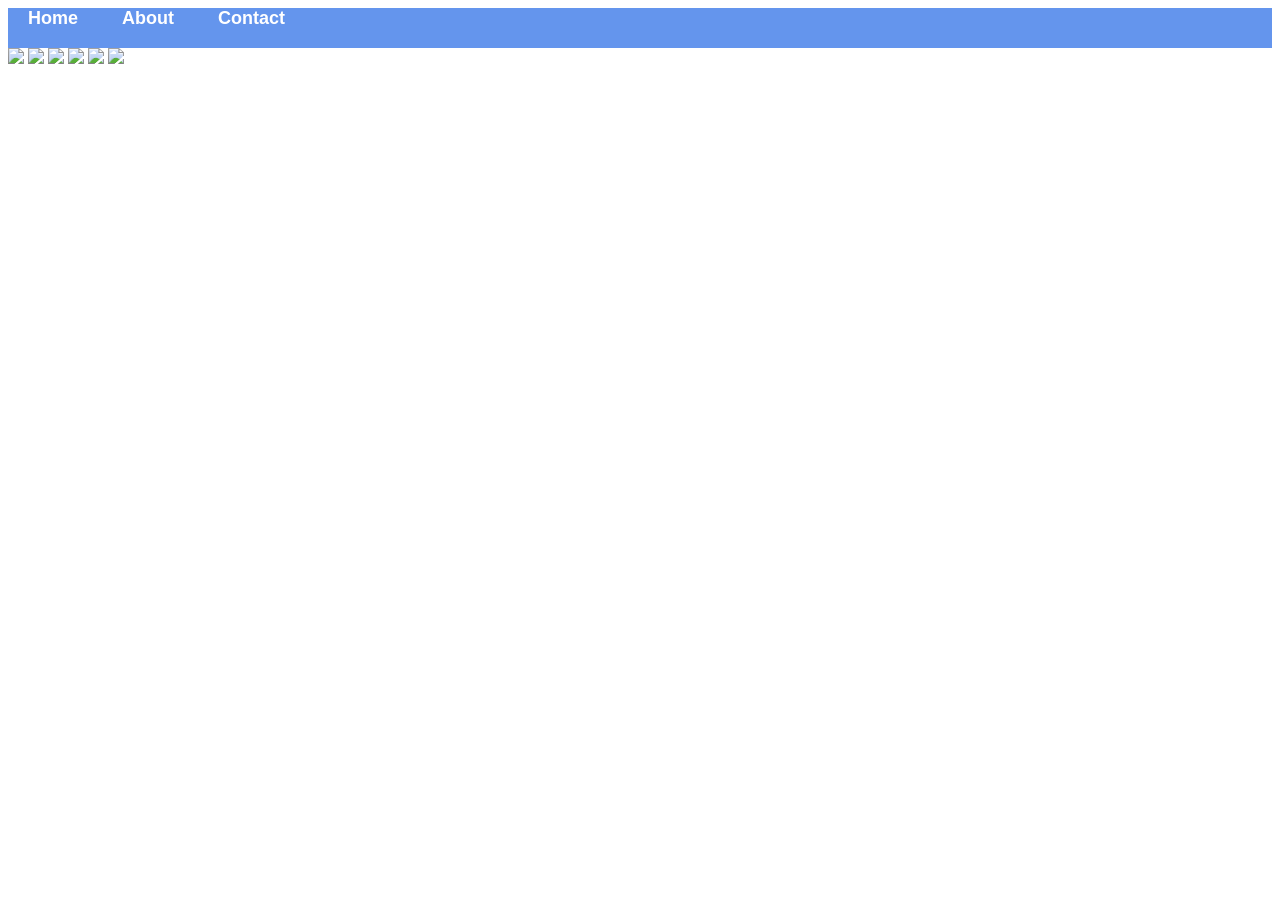
==== index.html @ 0572a741 "Add files via upload" ====
<!DOCTYPE html>
<html 
    <head>
        <link rel="stylesheet" href="style.css">
    </head>
    <body>
        <div id="menu">
            <a href="index.html">Home</a>
            <a href="about.html">About</a>
            <a href="contact.html">Contact</a>
        </div>
        <div class="gallery">
          <a href="avenger-1.html"><img src="images/avengers_01.jpg" /></a>
          <a href="avenger-2.html"><img src="images/avengers_02.jpg" /></a>
          <a href="avenger-3.html"><img src="images/avengers_03.jpg" /></a>
          <a href="avenger-4.html"><img src="images/avengers_04.jpg" /></a>
          <a href="avenger-5.html"><img src="images/avengers_05.jpg" /></a>
          <a href="avenger-6.html"><img src="images/avengers_06.jpg" /></a>
        </div>
    </body>
</html>
---- style.css ----
.gallery img{
    width: 100%;
}

h2{
    font-family: impact, fantasy;
    text-align: center;
    font-size: 30px
    color:cornflowerblue;
    font-style: italic;
}

h4{
    font-family: impacy, fantasy;
    font-size: 20px
    font-style: italic;
    color:cornflowerblue;
        
}
p{
    font-family: Helvetica, sans-serif;
}

#menu{
    width: 100%;
    height: 40px;
    background-color: cornflowerblue;
    
}

#menu a{
    color: #ffffff;
    font-family:Helvetica,sans-serif;
    font-size:18px;
    text-decoration:none;
    font-weight:800;
    
    padding-left: 20px;
    padding-right: 20px;
}

#menu a:hover{
    color: #5077bd;
}
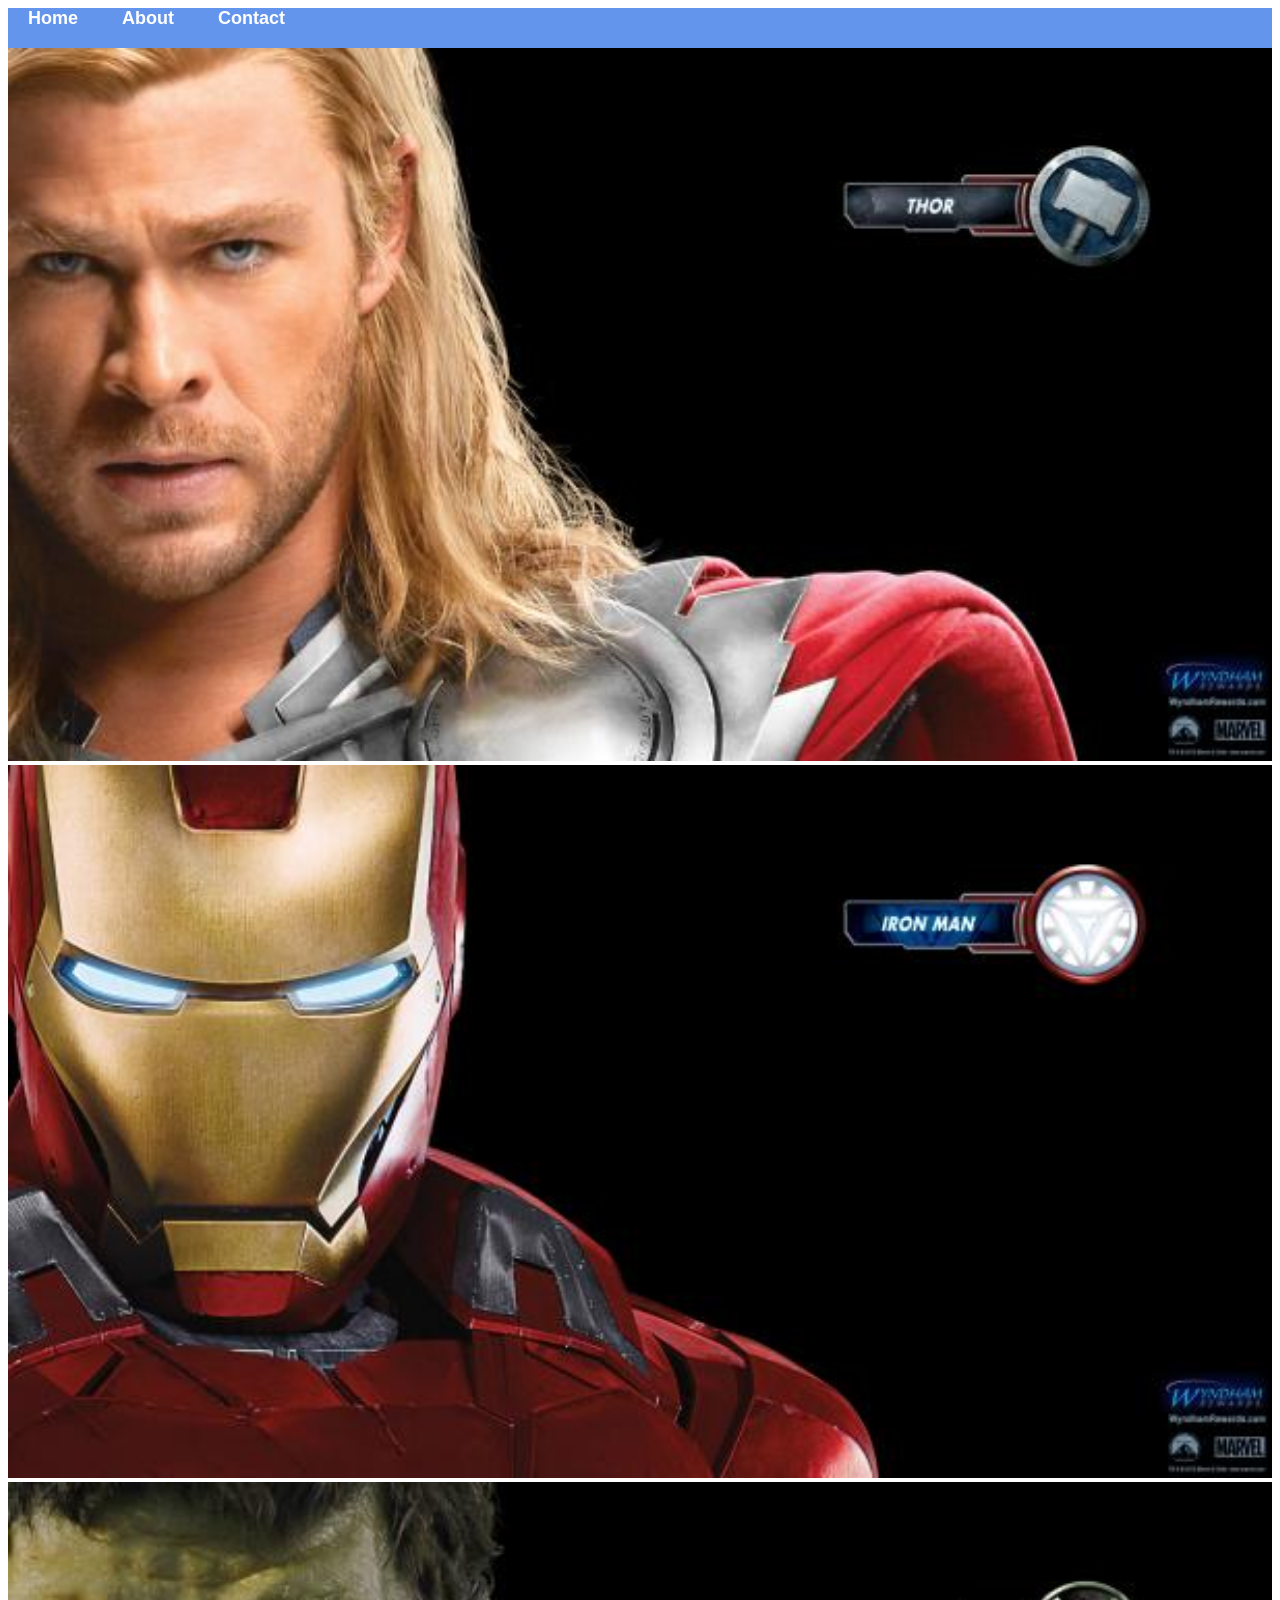
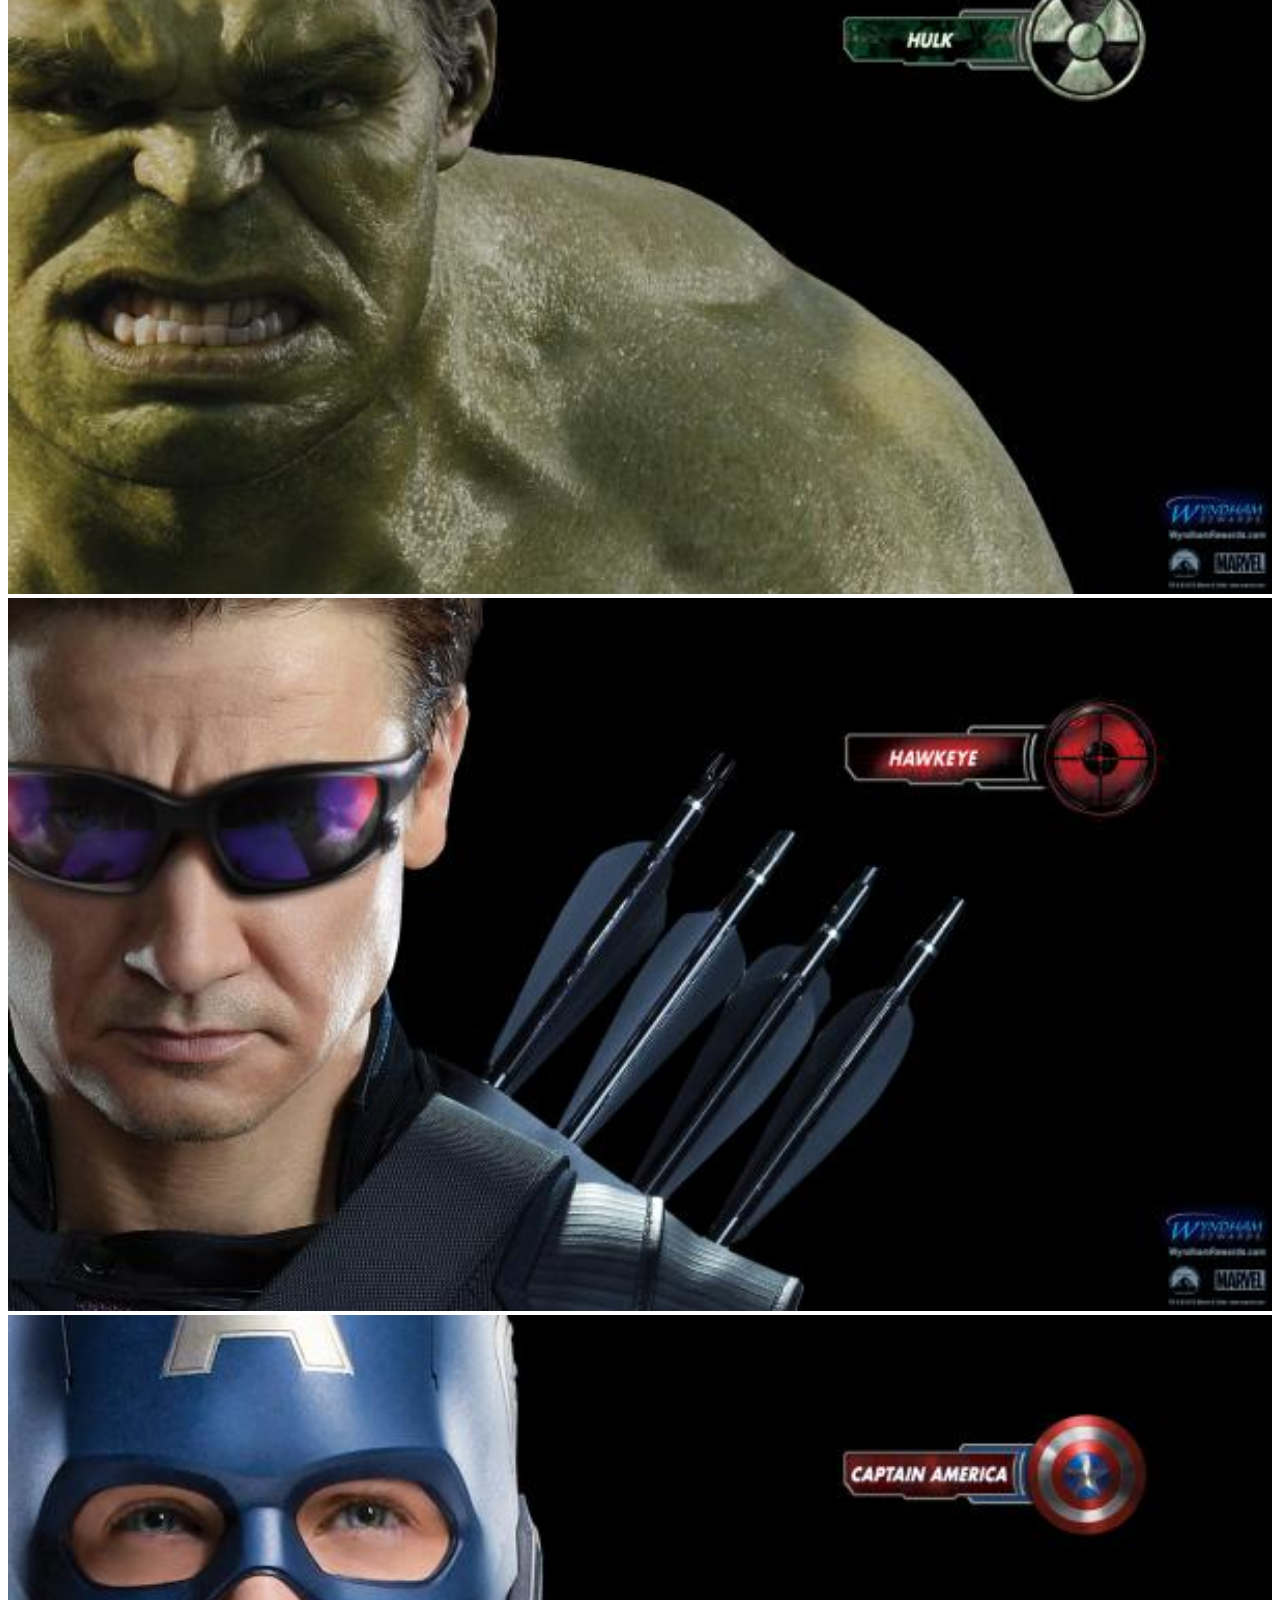
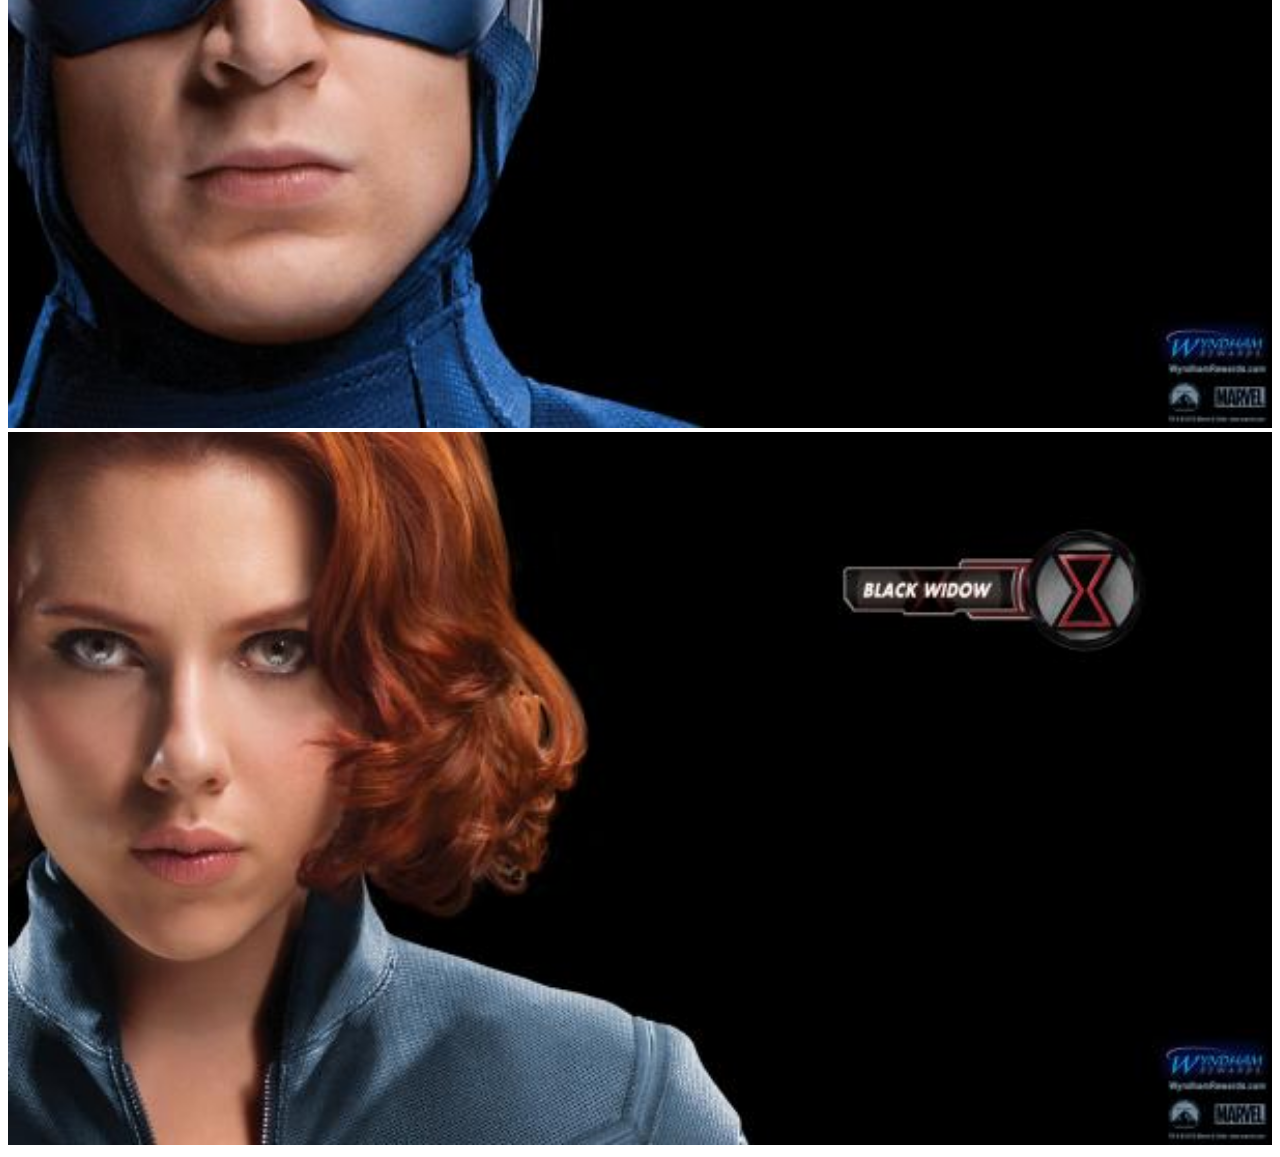
==== commit 09feefa2: "Fix image paths and add alt text in index.html Updated image source paths and added alt attributes." ====
--- a/index.html
+++ b/index.html
@@ -10,12 +10,12 @@
             <a href="contact.html">Contact</a>
         </div>
         <div class="gallery">
-          <a href="avenger-1.html"><img src="images/avengers_01.jpg" /></a>
-          <a href="avenger-2.html"><img src="images/avengers_02.jpg" /></a>
-          <a href="avenger-3.html"><img src="images/avengers_03.jpg" /></a>
-          <a href="avenger-4.html"><img src="images/avengers_04.jpg" /></a>
-          <a href="avenger-5.html"><img src="images/avengers_05.jpg" /></a>
-          <a href="avenger-6.html"><img src="images/avengers_06.jpg" /></a>
+          <a href="avenger-1.html"><img src="avengers_01.jpg" alt="Avengers" ></a>
+          <a href="avenger-2.html"><img src="avengers_02.jpg" alt="Avengers" ></a>
+          <a href="avenger-3.html"><img src="avengers_03.jpg" alt="Avengers" ></a>
+          <a href="avenger-4.html"><img src="avengers_04.jpg" alt="Avengers" ></a>
+          <a href="avenger-5.html"><img src="avengers_05.jpg" alt="Avengers" ></a>
+          <a href="avenger-6.html"><img src="avengers_06.jpg" alt="Avengers" ></a>
         </div>
     </body>
 </html>
